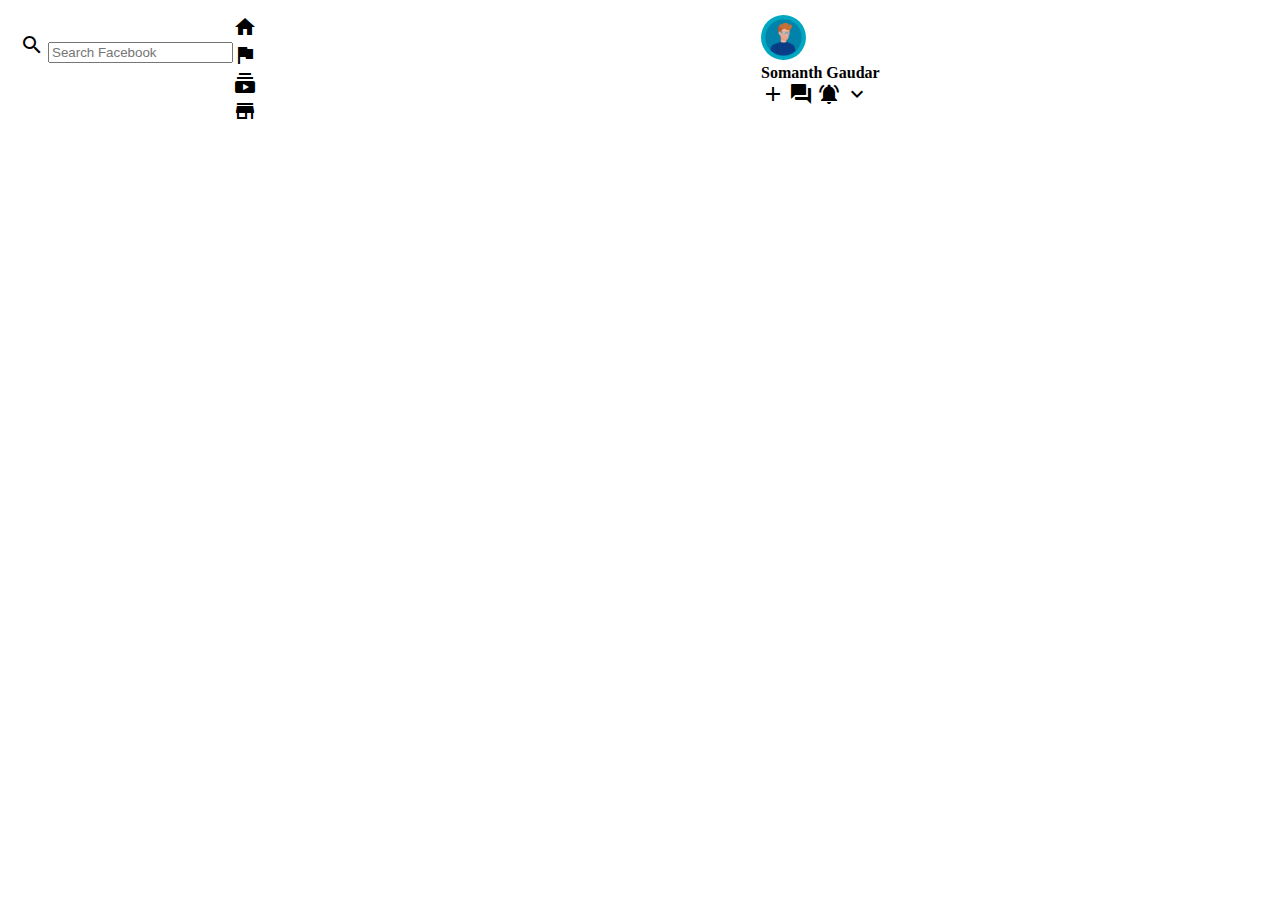
==== facebook-clone/index.html @ 029c2f56 "styled the header" ====
<!DOCTYPE html>
<html lang="en">
<head>
    <meta charset="UTF-8">
    <meta http-equiv="X-UA-Compatible" content="IE=edge">
    <meta name="viewport" content="width=device-width, initial-scale=1.0">
    <title>Facebook Clone</title>
    <link href="https://fonts.googleapis.com/icon?family=Material+Icons"
      rel="stylesheet">
      <link rel="stylesheet" href="styles.css">
</head>
<body>
   <div class="header">
       <div class="header__left">
           <img src="https://upload.wikimedia.org/wikipedia/commons/thumb/5/51/Facebook_f_logo_%282019%29.svg/1200px-Facebook_f_logo_%282019%29.svg.png" alt="">
           <div class="header__input">
            <span class="material-icons">
                search
                </span>
                <input type="text" placeholder="Search Facebook">
           </div>
       </div>
       <div class="header__middle">
           <div class="header__option">
            <span class="material-icons">
                home
                </span>
           </div>
           <div class="header__option">
            <span class="material-icons"> flag </span>
          </div>
          <div class="header__option">
            <span class="material-icons"> subscriptions </span>
          </div>
          <div class="header__option">
            <span class="material-icons"> storefront </span>
          </div>
          <div class="header__option">
            <span class="material-icons"> supervised_user_circle </span>
          </div>
       </div>

       <div class="header__right">
           <div class="header__info">
               <img class="user__avatar" 
               src="[data-uri]" alt="">
           </div>
           <h4>Somanth Gaudar</h4>
           <span class="material-icons"> add </span>
           <span class="material-icons"> forum </span>
           <span class="material-icons"> notifications_active </span>
           <span class="material-icons"> expand_more </span>
       </div>

   </div> 
</body>
</html>
---- facebook-clone/styles.css ----
*{
    margin: 0;

}

.header__left img{
    height: 40px;

}

.user__avatar{
    border-radius: 50%;
    width: 45px;
}

.header{
    padding: 15px 20px;
    display: flex;
}
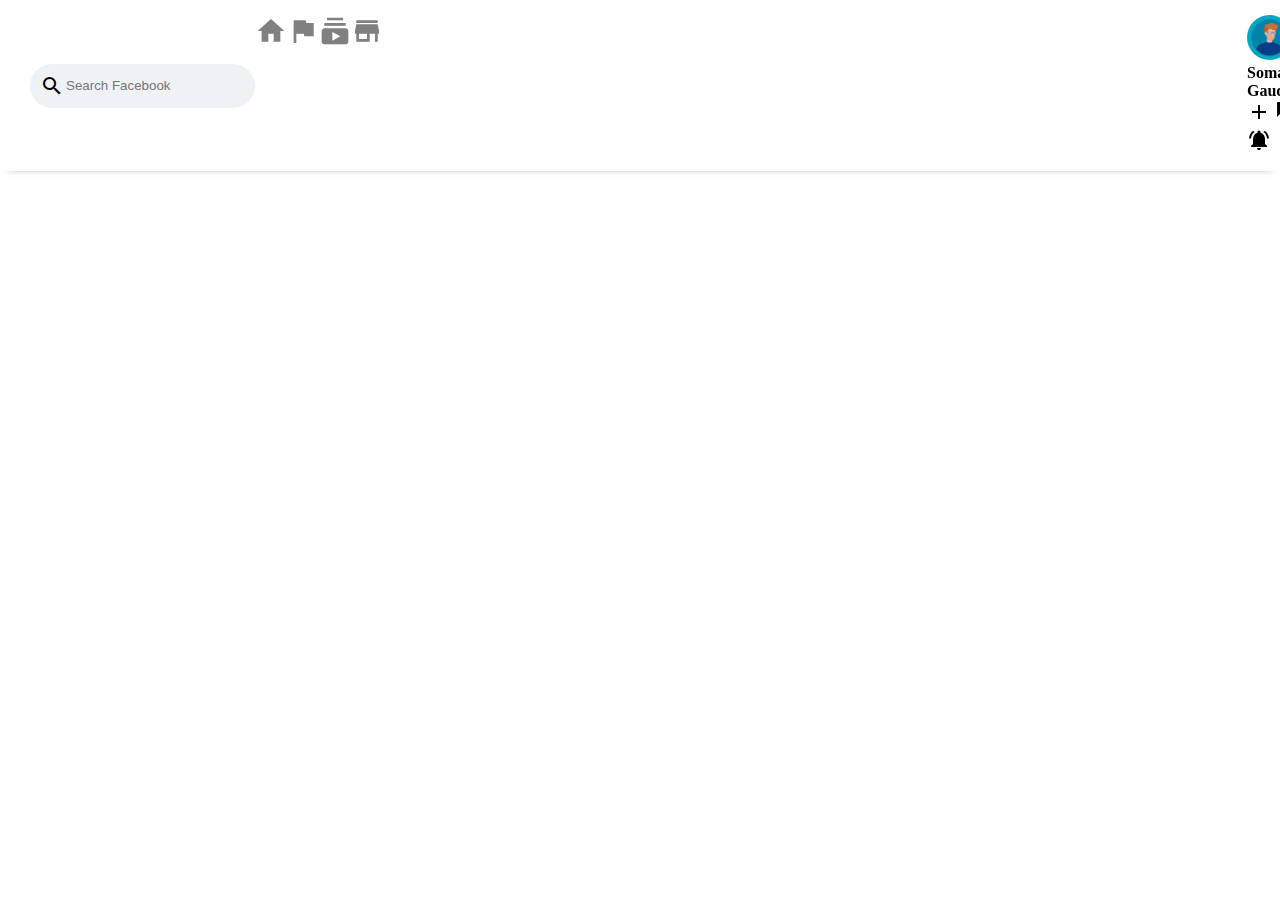
==== commit 081c8dea: "styled middle header" ====
--- a/facebook-clone/index.html
+++ b/facebook-clone/index.html
@@ -10,6 +10,8 @@
       <link rel="stylesheet" href="styles.css">
 </head>
 <body>
+
+    <!-- Header starts -->
    <div class="header">
        <div class="header__left">
            <img src="https://upload.wikimedia.org/wikipedia/commons/thumb/5/51/Facebook_f_logo_%282019%29.svg/1200px-Facebook_f_logo_%282019%29.svg.png" alt="">
@@ -53,5 +55,6 @@
        </div>
 
    </div> 
+   <!-- Header ends -->
 </body>
 </html>--- a/facebook-clone/styles.css
+++ b/facebook-clone/styles.css
@@ -16,4 +16,46 @@
 .header{
     padding: 15px 20px;
     display: flex;
+    justify-content: space-between;
+    position: sticky;
+    top: 0;
+    background-color: white;
+    z-index: 100;
+    box-shadow: 0 5px 8px -9px rgba(0,0,0,0.75);
+}
+
+.header__left{
+    display: flex;
+    align-items: center;
+    justify-content: space-evenly;
+}
+
+.header__input{
+    display: flex;
+    align-items: center;
+    background-color: #eff2f5;
+    padding: 10px;
+    margin-left: 10px;
+    border-radius: 999px;  
+}
+
+.header__input input{
+    border: none;
+    background-color: transparent;
+    outline-width: 0;
+}
+
+.header__middle{
+    display: flex;
+    flex: 1;
+    justify-content: center;
+}
+
+.header__option .material-icons{
+font-size: xx-large;
+color: gray;
+}
+
+.header__option:hover .material-icons{
+color: #2e81f4;
 }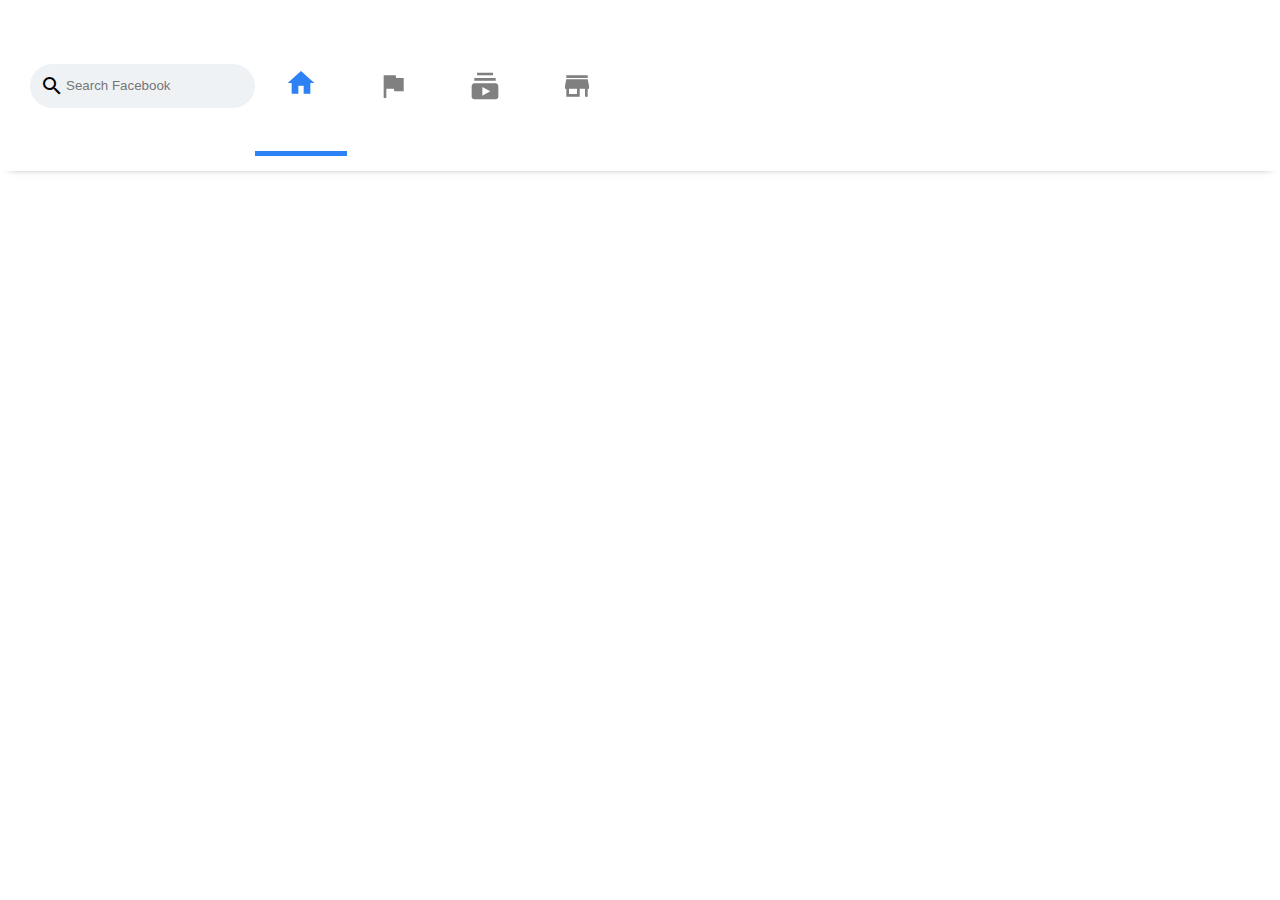
==== commit bc637cf6: "added mmenu hover effect" ====
--- a/facebook-clone/index.html
+++ b/facebook-clone/index.html
@@ -23,7 +23,7 @@
            </div>
        </div>
        <div class="header__middle">
-           <div class="header__option">
+           <div class="header__option active">
             <span class="material-icons">
                 home
                 </span>
--- a/facebook-clone/styles.css
+++ b/facebook-clone/styles.css
@@ -58,4 +58,28 @@
 
 .header__option:hover .material-icons{
 color: #2e81f4;
-}+}
+
+
+.header__option{
+    display: flex;
+    align-items: center;
+    padding: 0 30px;
+}
+
+.header__option.active .material-icons{
+    color: #2e81f4;
+}
+
+
+.header__option.active{
+    border-bottom:5px solid #2e81f4;
+
+}
+
+.header__option:hover{
+    background-color: #eff2f5;
+    border-radius: 10px;
+    align-items: center;
+    padding: 0 30px;
+}
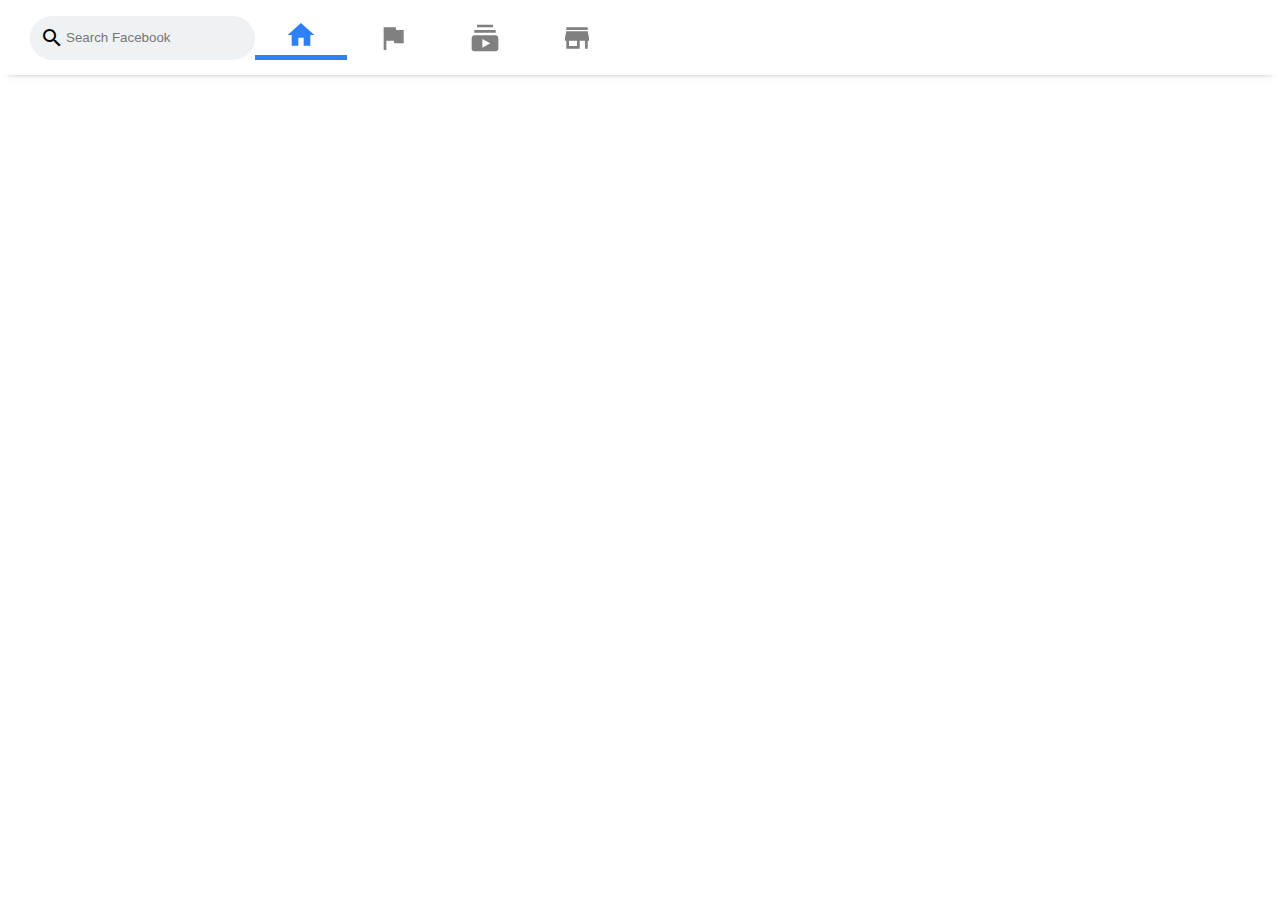
==== commit 79efc367: "added sidebar row" ====
--- a/facebook-clone/index.html
+++ b/facebook-clone/index.html
@@ -46,8 +46,9 @@
            <div class="header__info">
                <img class="user__avatar" 
                src="[data-uri]" alt="">
-           </div>
            <h4>Somanth Gaudar</h4>
+        </div>
+
            <span class="material-icons"> add </span>
            <span class="material-icons"> forum </span>
            <span class="material-icons"> notifications_active </span>
@@ -56,5 +57,11 @@
 
    </div> 
    <!-- Header ends -->
+   <!-- Main body starts -->
+   <div class="main__body">
+       <!-- SideBar starts -->
+       <!-- SideBar ends -->
+   </div>
+   <!-- Main body ends -->
 </body>
 </html>--- a/facebook-clone/styles.css
+++ b/facebook-clone/styles.css
@@ -82,4 +82,26 @@
     border-radius: 10px;
     align-items: center;
     padding: 0 30px;
+    border-bottom: none;
 }
+
+
+.header__info{
+    display: flex;
+    align-items: center;
+}
+
+.header__info h4{
+margin-left: 10px;
+}
+
+.header__right{
+    display: flex;
+    align-items: center;
+}
+
+.header__right .material-icons{
+    color: gray;
+    margin: 0 10px;
+    cursor: pointer;
+}
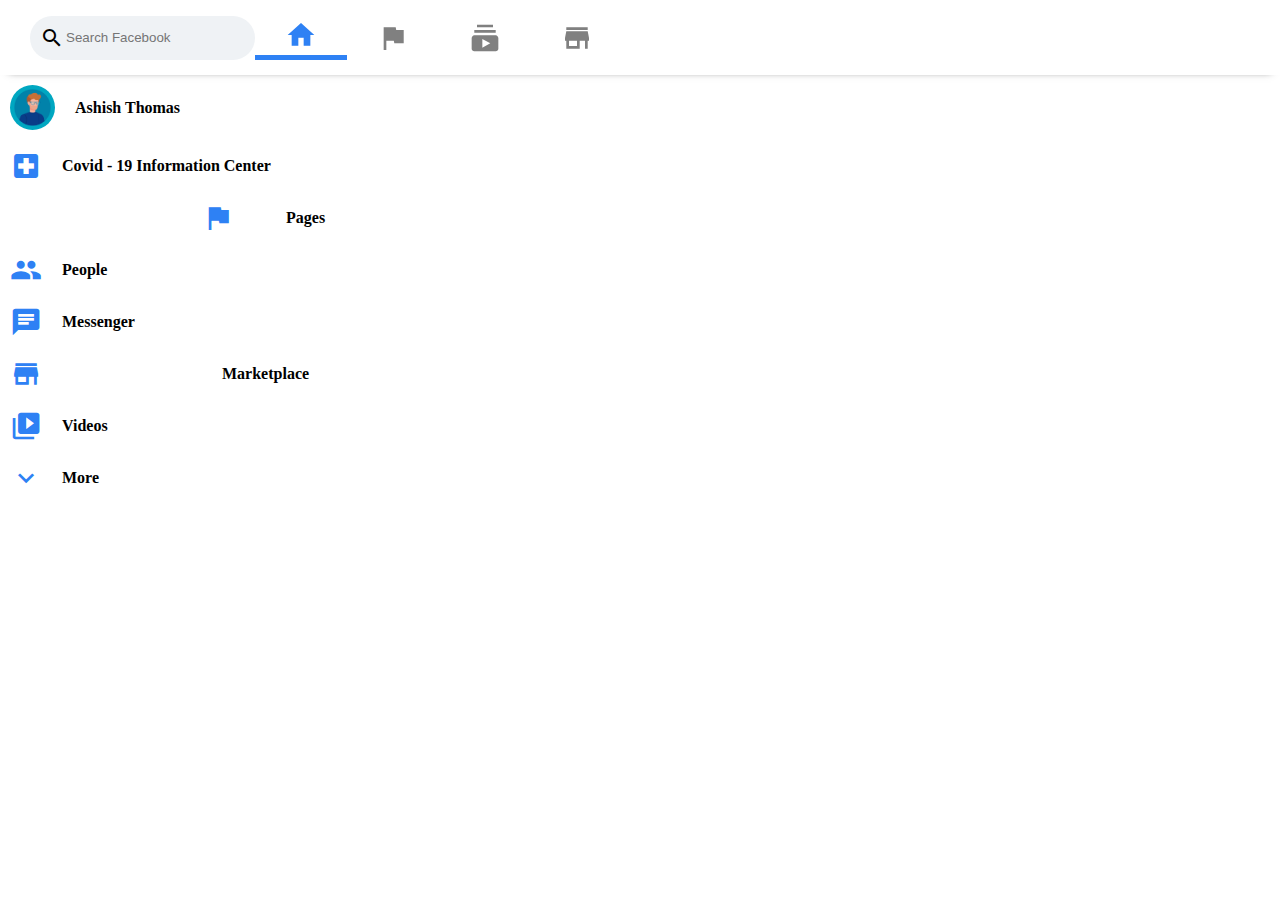
==== commit 975c2bfd: "styled siderowbar" ====
--- a/facebook-clone/index.html
+++ b/facebook-clone/index.html
@@ -46,7 +46,7 @@
            <div class="header__info">
                <img class="user__avatar" 
                src="[data-uri]" alt="">
-           <h4>Somanth Gaudar</h4>
+           <h4>Ashish Thomas</h4>
         </div>
 
            <span class="material-icons"> add </span>
@@ -60,6 +60,48 @@
    <!-- Main body starts -->
    <div class="main__body">
        <!-- SideBar starts -->
+       <div class="sidebar">
+           <div class="sidebarRow">
+            <img class="user__avatar" 
+            src="[data-uri]" alt="">
+        <h4>Ashish Thomas</h4>
+           </div>
+       </div>
+       <div class="sidebarRow">
+        <span class="material-icons"> local_hospital </span>
+        <h4>Covid - 19 Information Center</h4>
+      </div>
+
+      <div class="sidebarRow">
+        <span class="material-icons"> emoji_flags </span>
+        <h4>Pages</h4>
+      </div>
+
+      <div class="sidebarRow">
+        <span class="material-icons"> people </span>
+        <h4>People</h4>
+      </div>
+
+      <div class="sidebarRow">
+        <span class="material-icons"> chat </span>
+        <h4>Messenger</h4>
+      </div>
+
+      <div class="sidebarRow">
+        <span class="material-icons"> storefront </span>
+        <h4>Marketplace</h4>
+      </div>
+
+      <div class="sidebarRow">
+        <span class="material-icons"> video_library </span>
+        <h4>Videos</h4>
+      </div>
+
+      <div class="sidebarRow">
+        <span class="material-icons"> expand_more </span>
+        <h4>More</h4>
+      </div>
+
        <!-- SideBar ends -->
    </div>
    <!-- Main body ends -->
--- a/facebook-clone/styles.css
+++ b/facebook-clone/styles.css
@@ -105,3 +105,26 @@
     margin: 0 10px;
     cursor: pointer;
 }
+
+/* SideBar */
+
+.sidebarRow{
+    display: flex;
+    align-items: center;
+    padding: 10px;
+    cursor:pointer;
+}
+
+.sidebarRow:hover{
+    background-color: lightgray;
+    border-radius: 10px;
+}
+.sidebarRow h4{
+    margin-left: 20px;
+    font-weight:600;
+}
+
+.sidebarRow .material-icons{
+    font-size: xx-large;
+    color: #2e81f4;
+}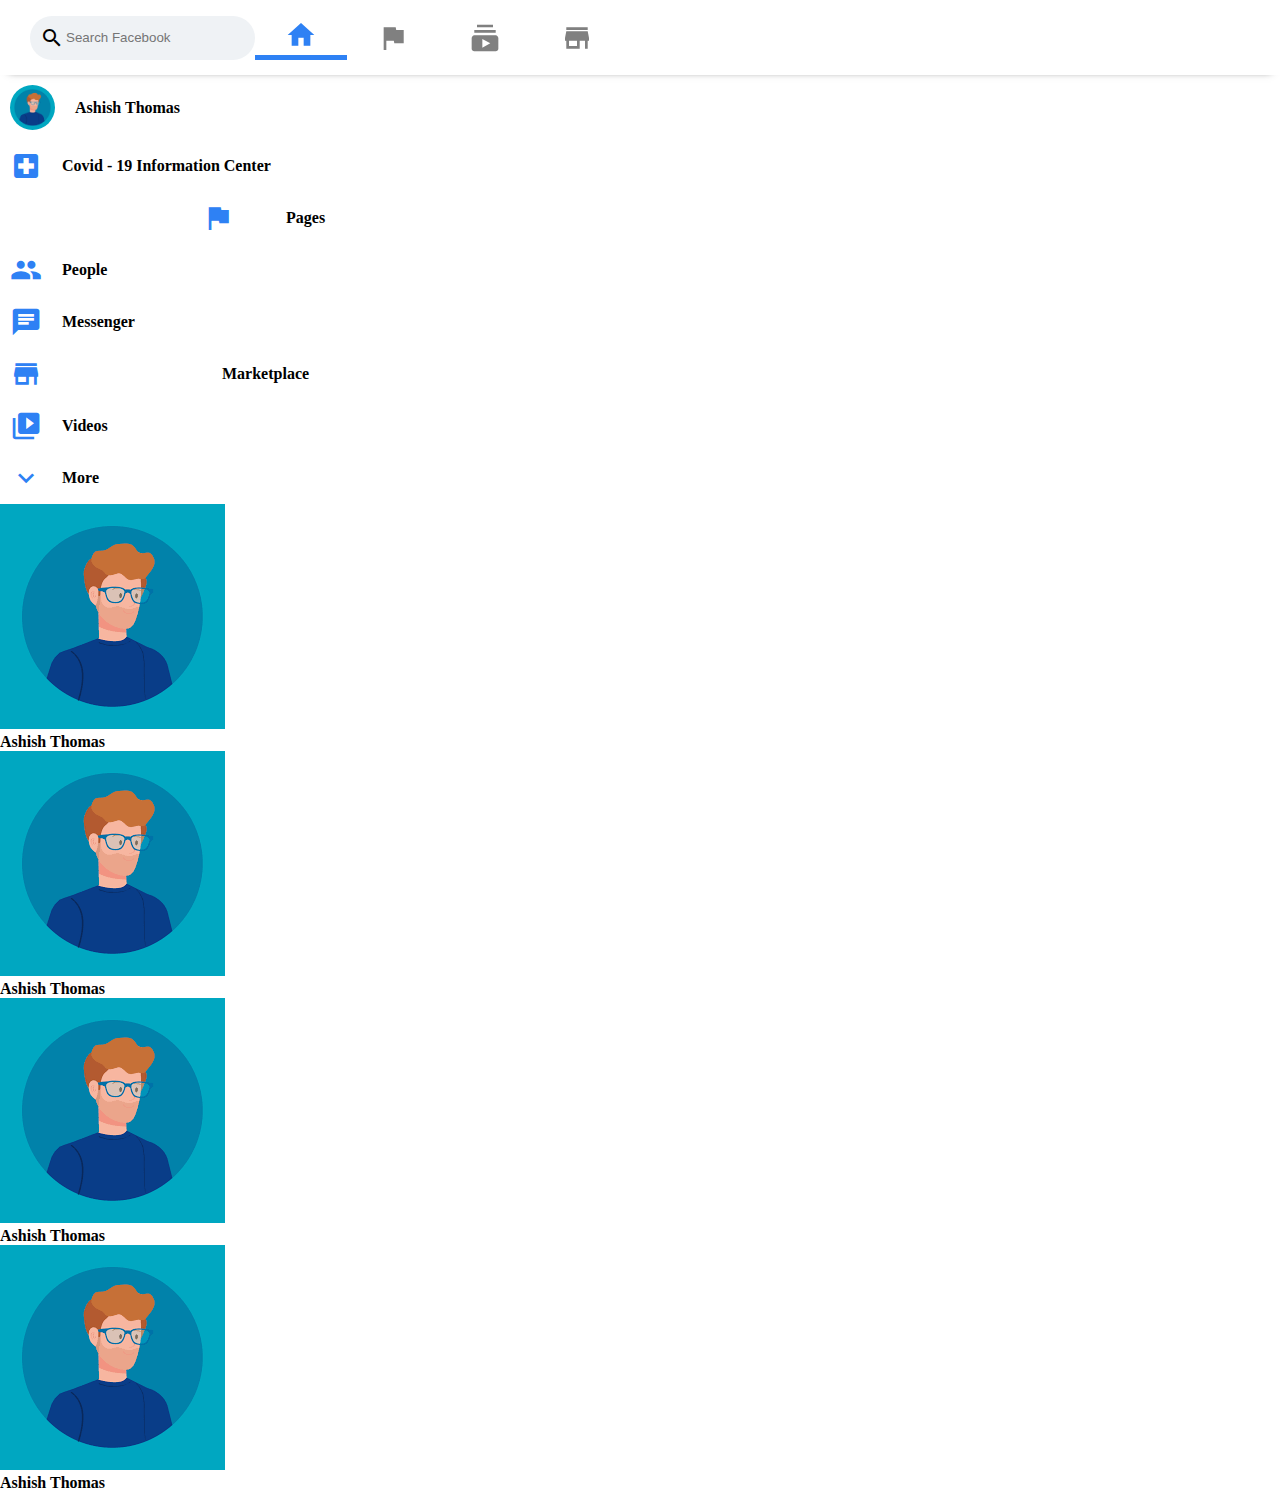
==== commit 3560dcb3: "added story tile" ====
--- a/facebook-clone/index.html
+++ b/facebook-clone/index.html
@@ -103,6 +103,36 @@
       </div>
 
        <!-- SideBar ends -->
+       <!-- Feed Starts -->
+       <div class="feed">
+           <div class="storyReel">
+               <!-- story starts -->
+               <div style="background-image:url('https://images.unsplash.com/photo-1527082395-e939b847da0d?ixlib=rb-1.2.1&ixid=eyJhcHBfaWQiOjEyMDd9&w=1000&q=80');" class="story">
+                   <img src="[data-uri]" alt="">
+                   <h4>Ashish Thomas</h4>
+               </div>
+               <!-- story ends -->
+                              <!-- story starts -->
+                              <div style="background-image:url('https://images.unsplash.com/photo-1527082395-e939b847da0d?ixlib=rb-1.2.1&ixid=eyJhcHBfaWQiOjEyMDd9&w=1000&q=80');" class="story">
+                                <img src="[data-uri]" alt="">
+                                <h4>Ashish Thomas</h4>
+                            </div>
+                            <!-- story ends -->
+                                           <!-- story starts -->
+               <div style="background-image:url('https://images.unsplash.com/photo-1527082395-e939b847da0d?ixlib=rb-1.2.1&ixid=eyJhcHBfaWQiOjEyMDd9&w=1000&q=80');" class="story">
+                <img src="[data-uri]" alt="">
+                <h4>Ashish Thomas</h4>
+            </div>
+            <!-- story ends -->
+                           <!-- story starts -->
+                           <div style="background-image:url('https://images.unsplash.com/photo-1527082395-e939b847da0d?ixlib=rb-1.2.1&ixid=eyJhcHBfaWQiOjEyMDd9&w=1000&q=80');" class="story">
+                            <img src="[data-uri]" alt="">
+                            <h4>Ashish Thomas</h4>
+                        </div>
+                        <!-- story ends -->
+           </div>
+       </div>
+       <!-- Feed Ends -->
    </div>
    <!-- Main body ends -->
 </body>
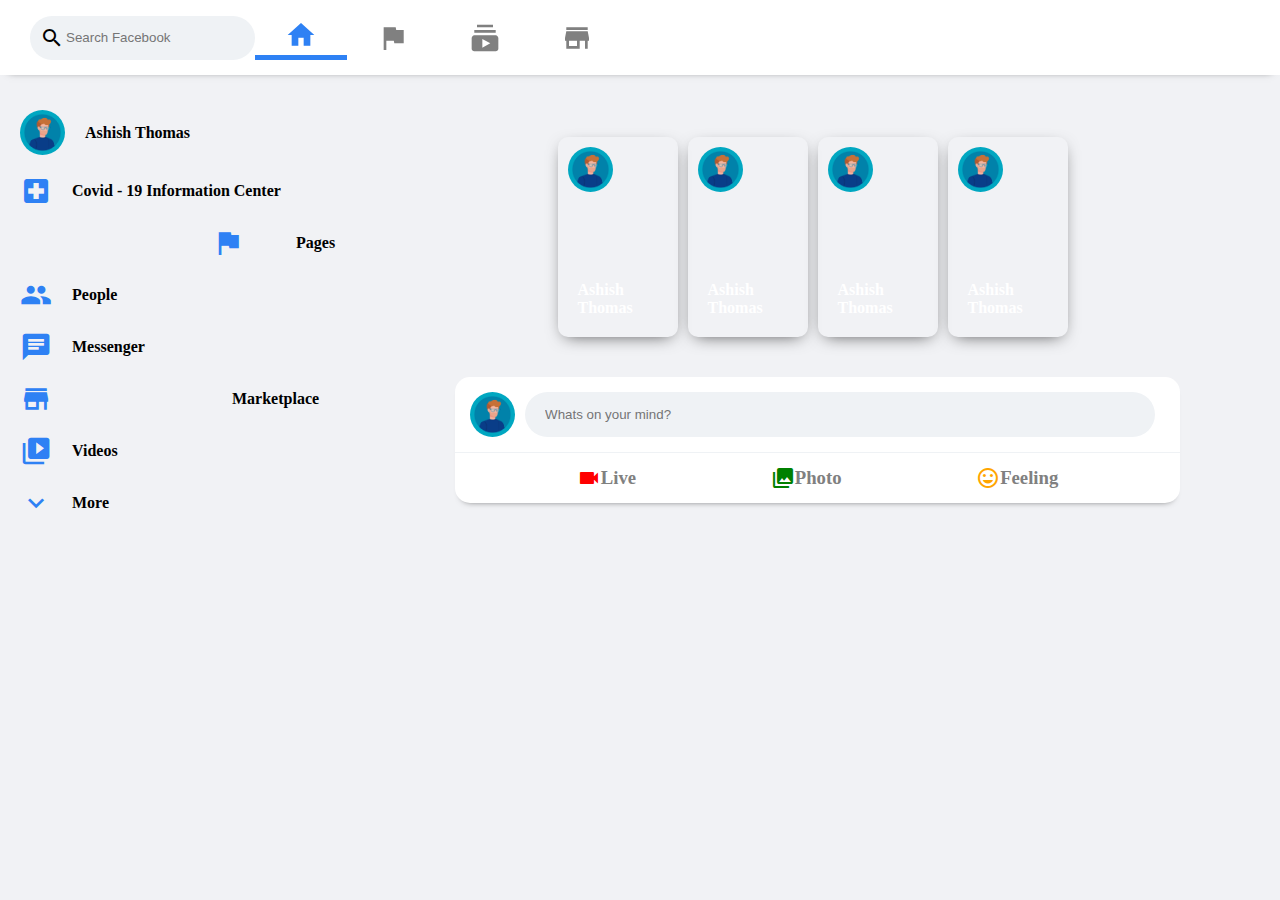
==== commit a97aa03d: "added message sender card and styled it" ====
--- a/facebook-clone/index.html
+++ b/facebook-clone/index.html
@@ -66,7 +66,6 @@
             src="[data-uri]" alt="">
         <h4>Ashish Thomas</h4>
            </div>
-       </div>
        <div class="sidebarRow">
         <span class="material-icons"> local_hospital </span>
         <h4>Covid - 19 Information Center</h4>
@@ -101,38 +100,65 @@
         <span class="material-icons"> expand_more </span>
         <h4>More</h4>
       </div>
-
+</div>
        <!-- SideBar ends -->
        <!-- Feed Starts -->
        <div class="feed">
-           <div class="storyReel">
-               <!-- story starts -->
-               <div style="background-image:url('https://images.unsplash.com/photo-1527082395-e939b847da0d?ixlib=rb-1.2.1&ixid=eyJhcHBfaWQiOjEyMDd9&w=1000&q=80');" class="story">
-                   <img src="[data-uri]" alt="">
-                   <h4>Ashish Thomas</h4>
-               </div>
-               <!-- story ends -->
-                              <!-- story starts -->
-                              <div style="background-image:url('https://images.unsplash.com/photo-1527082395-e939b847da0d?ixlib=rb-1.2.1&ixid=eyJhcHBfaWQiOjEyMDd9&w=1000&q=80');" class="story">
-                                <img src="[data-uri]" alt="">
-                                <h4>Ashish Thomas</h4>
-                            </div>
-                            <!-- story ends -->
-                                           <!-- story starts -->
-               <div style="background-image:url('https://images.unsplash.com/photo-1527082395-e939b847da0d?ixlib=rb-1.2.1&ixid=eyJhcHBfaWQiOjEyMDd9&w=1000&q=80');" class="story">
-                <img src="[data-uri]" alt="">
+        <div class="storyReel">
+            <!-- story starts -->
+            <div style="background-image:url('https://images.unsplash.com/photo-1527082395-e939b847da0d?ixlib=rb-1.2.1&ixid=eyJhcHBfaWQiOjEyMDd9&w=1000&q=80');" class="story">
+                <img class="user__avatar story__avatar" src="[data-uri]" alt="">
                 <h4>Ashish Thomas</h4>
             </div>
             <!-- story ends -->
                            <!-- story starts -->
                            <div style="background-image:url('https://images.unsplash.com/photo-1527082395-e939b847da0d?ixlib=rb-1.2.1&ixid=eyJhcHBfaWQiOjEyMDd9&w=1000&q=80');" class="story">
-                            <img src="[data-uri]" alt="">
-                            <h4>Ashish Thomas</h4>
-                        </div>
-                        <!-- story ends -->
-           </div>
-       </div>
-       <!-- Feed Ends -->
+                             <img class="user__avatar story__avatar" src="[data-uri]" alt="">
+                             <h4>Ashish Thomas</h4>
+                         </div>
+                         <!-- story ends -->
+                                        <!-- story starts -->
+            <div style="background-image:url('https://images.unsplash.com/photo-1527082395-e939b847da0d?ixlib=rb-1.2.1&ixid=eyJhcHBfaWQiOjEyMDd9&w=1000&q=80');" class="story">
+             <img class="user__avatar story__avatar" src="[data-uri]" alt="">
+             <h4>Ashish Thomas</h4>
+         </div>
+         <!-- story ends -->
+                        <!-- story starts -->
+                        <div style="background-image:url('https://images.unsplash.com/photo-1527082395-e939b847da0d?ixlib=rb-1.2.1&ixid=eyJhcHBfaWQiOjEyMDd9&w=1000&q=80');" class="story">
+                         <img class="user__avatar story__avatar" src="[data-uri]" alt="">
+                         <h4>Ashish Thomas</h4>
+                     </div>
+                     <!-- story ends -->
+        </div>
+        <!-- Message Sender Starts -->
+        <div class="messageSender">
+            <div class="messageSender__top">
+                <img class="user__avatar" src="[data-uri]" alt=""> 
+           <form>
+            <input type="text" class="messageSender__input" placeholder="Whats on your mind?">
+
+           </form>
+            </div>
+            <div class="messageSender__bottom">
+                <div class="messageSender__option">
+                    <span style="color: red" class="material-icons"> videocam </span>
+                    <h3>Live</h3>
+                  </div>
+      
+                  <div class="messageSender__option">
+                    <span style="color: green" class="material-icons"> photo_library </span>
+                    <h3>Photo</h3>
+                  </div>
+      
+                  <div class="messageSender__option">
+                    <span style="color: orange" class="material-icons"> insert_emoticon </span>
+                    <h3>Feeling</h3>
+                  </div>
+            </div>
+        </div>
+         <!-- Message Sender Ends -->
+    </div>
+    <!-- Feed Ends -->
    </div>
    <!-- Main body ends -->
 </body>
--- a/facebook-clone/styles.css
+++ b/facebook-clone/styles.css
@@ -127,4 +127,110 @@
 .sidebarRow .material-icons{
     font-size: xx-large;
     color: #2e81f4;
-}+}
+
+.story{
+    position: relative;
+    background-repeat:no-repeat;
+    background-size: cover;
+    width: 120px;
+    height: 200px;
+    box-shadow: 0px 5px 17px -7px rgba(0,0,0,0.75);
+    border-radius: 10px;
+    margin-right: 10px;
+    cursor: pointer;
+    transition: transform 100ms ease-in;
+}
+
+.story:hover{
+    transform: scale(1.07);
+}
+
+.story__avatar{
+    margin: 10px;
+}
+
+
+.story h4{
+    position: absolute;
+    bottom: 20px;
+    left: 20px;
+    color: white;
+}
+
+.storyReel{
+    display: flex;
+    padding: 10px 0;
+}
+
+.main__body{
+    display: flex;
+}
+
+body{
+    background-color: #f1f2f5;
+}
+
+.feed{
+    flex: 1;
+    padding: 30px 100px;
+    display: flex;
+    flex-direction: column;
+    justify-content: center;
+    align-items: center;
+}
+
+.sidebar{
+    padding: 25px 10px;
+    flex: .33;
+}
+
+/* message sender */
+
+.messageSender{
+    display: flex;
+    margin-top: 30px;
+    flex-direction: column;
+    background-color: white;
+    border-radius: 15px;
+    box-shadow: 0px 5px 7px -7px rgba(0,0,0,0.75);
+    width: 100%;
+}
+
+
+.messageSender__top{
+    display: flex;
+    align-items: center;
+    border-bottom: 1px solid #eff2f5;
+    padding: 15px;
+}
+
+.messageSender__top form{
+    flex: 1;
+    display: flex;
+}
+
+.messageSender__top form input{
+flex: 1;
+outline-width: 0;
+border:  none;
+padding: 15px 20px;
+margin: 0 10px;
+border-radius: 999px;
+background-color: #eff2f5;
+}
+
+.messageSender__bottom{
+    display: flex;
+    justify-content: space-evenly;
+}
+
+.messageSender__option{
+    padding: 8px;
+    display: flex;
+    align-items: center;
+    color: gray;
+    margin: 5px;
+}
+
+
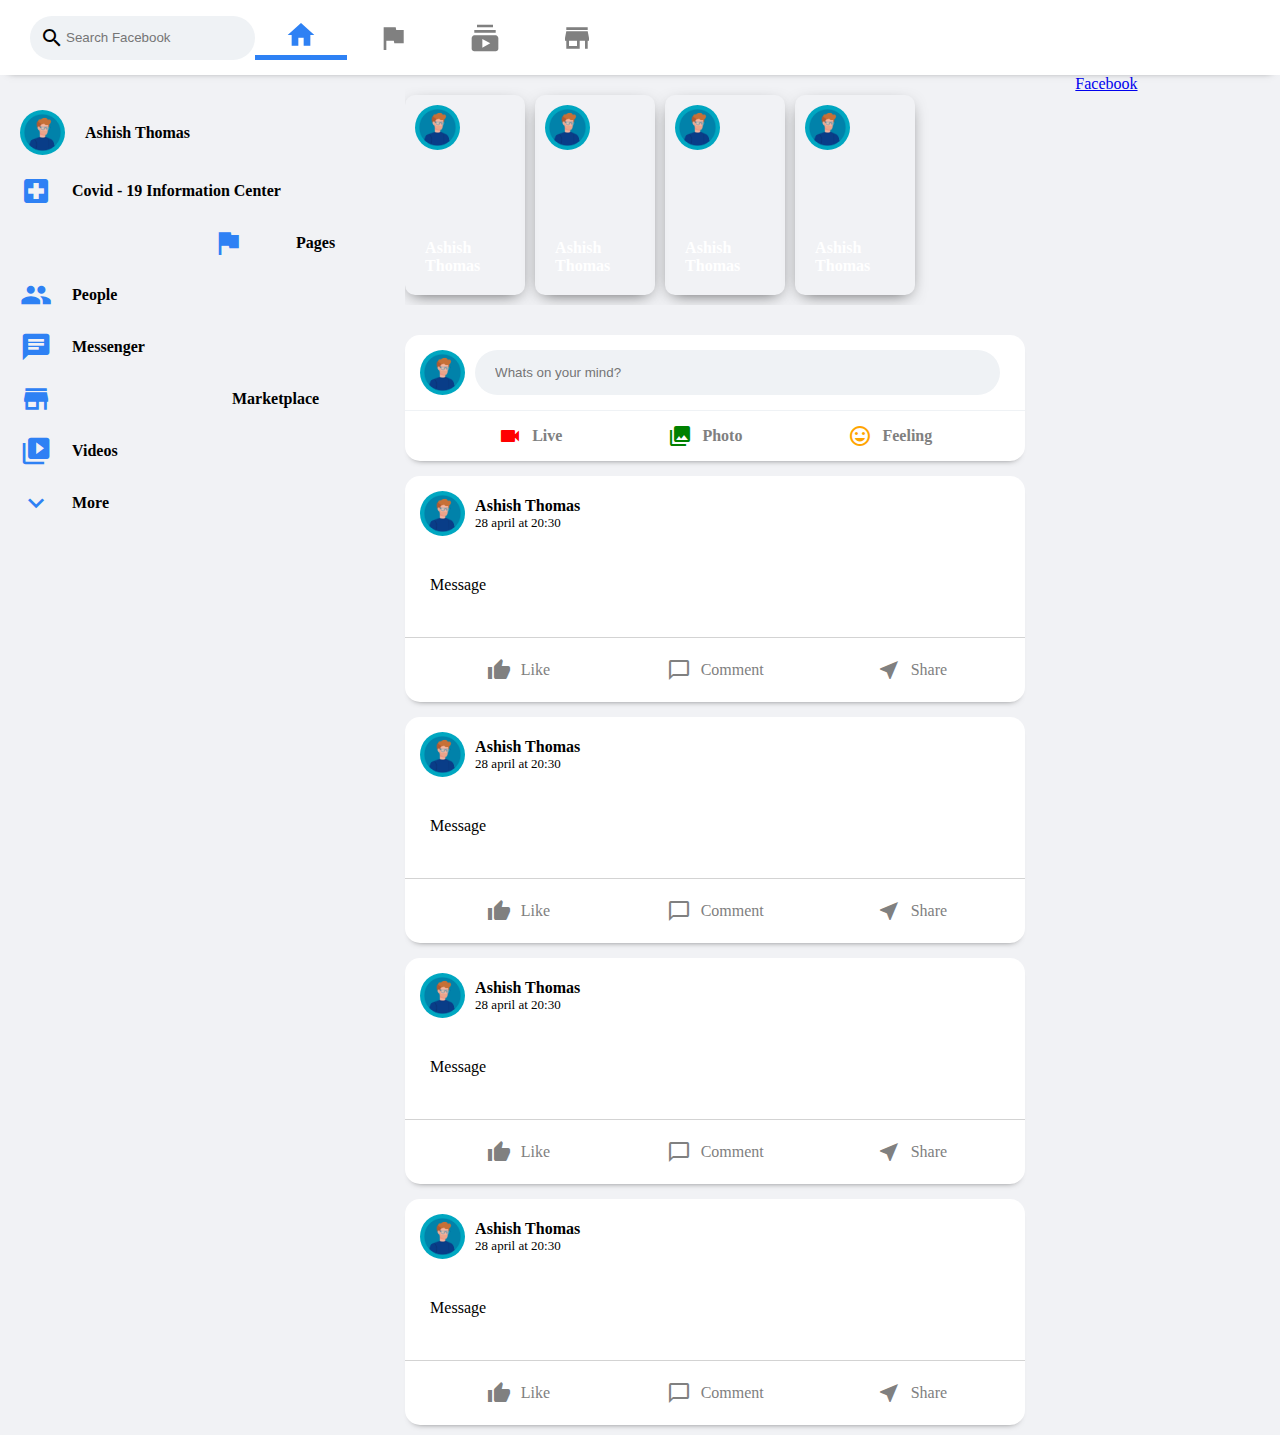
==== commit d4c67dd8: "finished making the clone" ====
--- a/facebook-clone/index.html
+++ b/facebook-clone/index.html
@@ -157,9 +157,182 @@
             </div>
         </div>
          <!-- Message Sender Ends -->
+         <!-- Posts Starts -->
+         <div class="post">
+             <div class="post__top">
+              <img class="user__avatar post__avatar" src="[data-uri]" alt="">
+<div class="post__topInfo">
+    <h3>Ashish Thomas</h3>
+    <p>28 april at 20:30</p>
+</div>
+</div>
+<div class="post__bottom">
+    <p>Message</p>
+</div>
+
+<div class="post__image">
+    <img src="https://wallpapercave.com/wp/wp7357832.jpg" alt="" />
+</div>
+
+<div class="post__options">
+    <div class="post__option">
+        <span class="material-icons"> thumb_up </span>
+        <p>Like</p>
+      </div>
+
+      <div class="post__option">
+        <span class="material-icons"> chat_bubble_outline </span>
+        <p>Comment</p>
+      </div>
+
+      <div class="post__option">
+        <span class="material-icons"> near_me </span>
+        <p>Share</p>
+      </div>
+</div>
+
+
+         </div>
+         <!-- Posts Ends -->
+        <!-- Posts Starts -->
+        <div class="post">
+            <div class="post__top">
+             <img class="user__avatar post__avatar" src="[data-uri]" alt="">
+<div class="post__topInfo">
+   <h3>Ashish Thomas</h3>
+   <p>28 april at 20:30</p>
+</div>
+</div>
+
+<div class="post__bottom">
+   <p>Message</p>
+</div>
+
+<div class="post__image">
+   <img src="https://wallpapercave.com/wp/wp7357832.jpg" alt="" />
+</div>
+
+<div class="post__options">
+   <div class="post__option">
+       <span class="material-icons"> thumb_up </span>
+       <p>Like</p>
+     </div>
+
+     <div class="post__option">
+       <span class="material-icons"> chat_bubble_outline </span>
+       <p>Comment</p>
+     </div>
+
+     <div class="post__option">
+       <span class="material-icons"> near_me </span>
+       <p>Share</p>
+     </div>
+</div>
+
+        </div>
+        <!-- Posts Ends -->
+                <!-- Posts Starts -->
+                <div class="post">
+                    <div class="post__top">
+                     <img class="user__avatar post__avatar" src="[data-uri]" alt="">
+       <div class="post__topInfo">
+           <h3>Ashish Thomas</h3>
+           <p>28 april at 20:30</p>
+       </div>
+    </div>
+       <div class="post__bottom">
+           <p>Message</p>
+       </div>
+       
+       <div class="post__image">
+           <img src="https://wallpapercave.com/wp/wp7357832.jpg" alt="" />
+       </div>
+       
+       <div class="post__options">
+           <div class="post__option">
+               <span class="material-icons"> thumb_up </span>
+               <p>Like</p>
+             </div>
+       
+             <div class="post__option">
+               <span class="material-icons"> chat_bubble_outline </span>
+               <p>Comment</p>
+             </div>
+       
+             <div class="post__option">
+               <span class="material-icons"> near_me </span>
+               <p>Share</p>
+             </div>
+       </div>
+       
+                </div>
+                <!-- Posts Ends -->
+                        <!-- Posts Starts -->
+         <div class="post">
+            <div class="post__top">
+             <img class="user__avatar post__avatar" src="[data-uri]" alt="">
+<div class="post__topInfo">
+   <h3>Ashish Thomas</h3>
+   <p>28 april at 20:30</p>
+</div>
+</div>
+
+<div class="post__bottom">
+   <p>Message</p>
+</div>
+
+<div class="post__image">
+   <img src="https://wallpapercave.com/wp/wp7357832.jpg" alt="" />
+</div>
+
+<div class="post__options">
+   <div class="post__option">
+       <span class="material-icons"> thumb_up </span>
+       <p>Like</p>
+     </div>
+
+     <div class="post__option">
+       <span class="material-icons"> chat_bubble_outline </span>
+       <p>Comment</p>
+     </div>
+
+     <div class="post__option">
+       <span class="material-icons"> near_me </span>
+       <p>Share</p>
+     </div>
+</div>
+
+        </div>
+        <!-- Posts Ends -->
     </div>
     <!-- Feed Ends -->
+    <div style="flex: 0.33" class="widgets">
+        <div
+          class="fb-page"
+          data-href="https://www.facebook.com/facebook"
+          data-tabs="timeline"
+          data-width="500"
+          data-height="1000"
+          data-small-header="false"
+          data-adapt-container-width="true"
+          data-hide-cover="false"
+          data-show-facepile="true"
+        >
+          <blockquote cite="https://www.facebook.com/facebook" class="fb-xfbml-parse-ignore">
+            <a href="https://www.facebook.com/facebook">Facebook</a>
+          </blockquote>
+        </div>
+      </div>
    </div>
    <!-- Main body ends -->
+
+   <div id="fb-root"></div>
+   <script
+     async
+     defer
+     crossorigin="anonymous"
+     src="https://connect.facebook.net/en_GB/sdk.js#xfbml=1&version=v10.0"
+     nonce="zUxEq08J"
+   ></script>
 </body>
 </html>--- a/facebook-clone/styles.css
+++ b/facebook-clone/styles.css
@@ -233,4 +233,131 @@
     margin: 5px;
 }
 
-
+.messageSender__option h3{
+    font-size: medium;
+    margin-left: 10px;
+}
+
+.messageSender__option:hover{
+    cursor: pointer;
+    background-color: #eff2f5;
+    border-radius: 20px;
+}
+
+/* Posts */
+
+.post {
+    width: 100%;
+    margin-top: 15px;
+    border-radius: 15px;
+    background-color: white;
+    box-shadow: 0px 5px 7px -7px rgba(0,0,0,0.75);
+}
+
+.post__image img{
+    width: 100%;
+}
+
+.post__top{
+    display: flex;
+    align-items: center;
+    position: relative;
+    padding: 15px;
+}
+
+.post__avatar{
+    margin-right: 10px;
+}
+.post__topInfo h3{
+    font-size: medium;
+}
+
+.post__topInfo p{
+    font-size: small;
+}
+
+.post__bottom{
+    margin-top: 10px;
+    margin-bottom: 10px;
+    padding: 15px 25px;
+}
+
+.post__options{
+    padding-top: 10px;
+ border-top: 1px solid lightgray;
+    display: flex;
+    justify-content: space-evenly;
+    font-size: medium;
+    color: gray;
+    padding: 15px;
+}
+
+.post__option{
+    display: flex;
+    align-items: center;
+    justify-content: center;
+    padding: 5px;
+    flex: 1;
+}
+
+.post__option p{
+    margin-left:10px ;
+}
+
+.post__option:hover{
+    background-color: #eff2f5;
+    border-radius: 10px;
+}
+
+@media (max-width:768px){
+    .sidebar{
+        display: none;
+    }
+
+    .header__input input{
+        display: none;
+    }
+
+    .header__middle{
+        display: none;
+    }
+
+    .header__info{
+        display: none;
+    }
+    .widgets
+    {
+        display: none;
+    }
+
+    .feed{
+        margin-top: 20px;
+        width: 100%;
+        padding: 0;
+    }
+
+    .story h4{
+        font-size: 10px;
+    }
+
+    .story img{
+        width: 40px;
+    }
+}
+
+
+@media (min-width:320px)
+{
+    .storyReel{
+        width: 100%;
+        overflow-x: scroll;
+    }
+}
+
+@media (min-width: 769px) and (max-width: 1440px) {
+
+    .feed{
+        width: 50%;
+        padding: 10px 50px;
+    }
+}
